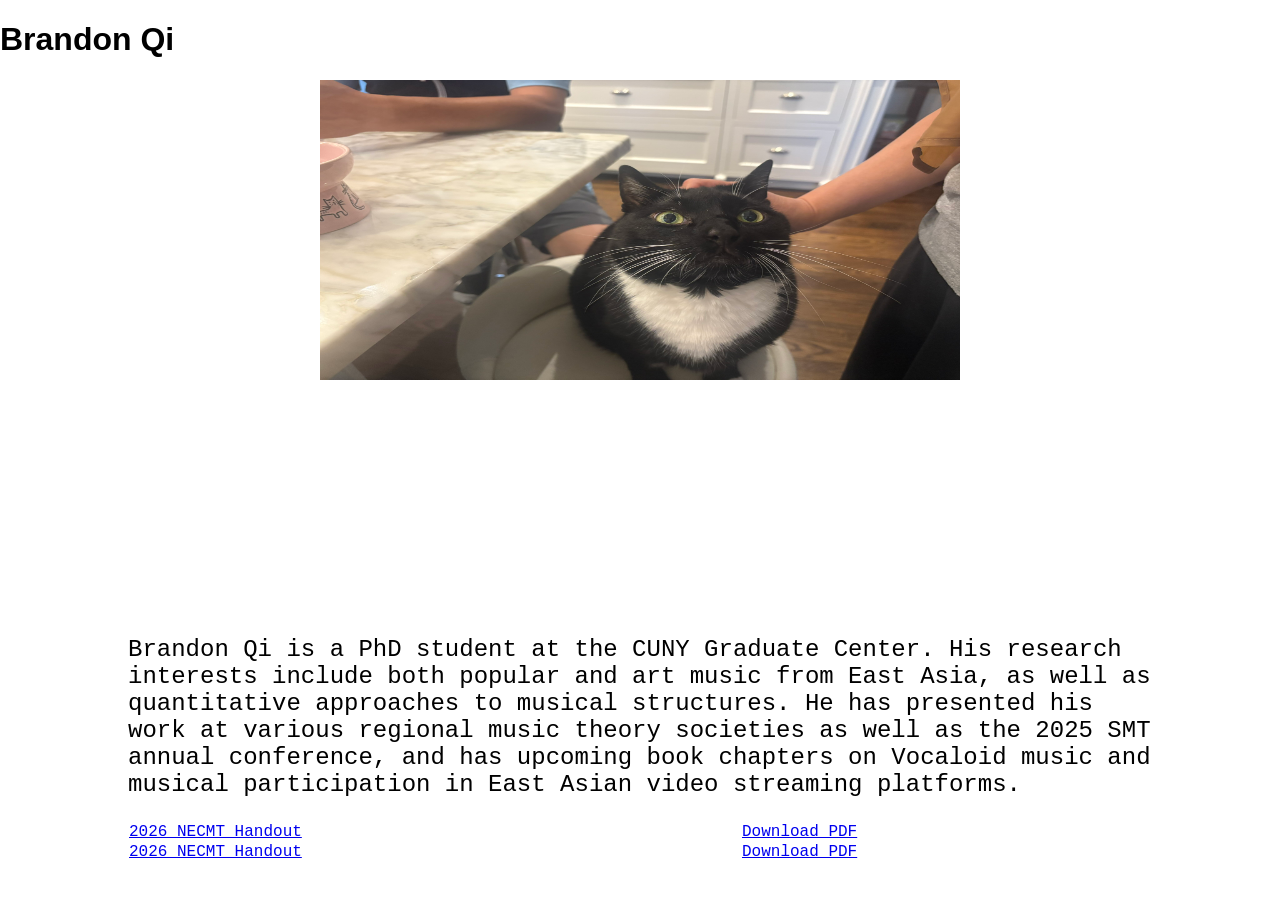
==== index.html @ 1f85d605 "Built main" ====
<!DOCTYPE html>
<html lang="en">

<head>
    <meta charset="UTF-8">
    <meta name="viewport" content="width=device-width, initial-scale=1.0">
    <title>Document</title>
    <link rel="stylesheet" href="style.css">
</head>

<body>
    <h1>Brandon Qi</h1>
    <img src="./Meowmeow.jpeg" width="300px" height="300px" alt="Brandon Qi"></img>

    <p>Brandon Qi is a PhD student at the CUNY Graduate Center. His research interests include both popular and art
        music from East Asia, as well as quantitative approaches to musical structures. He has presented his work at
        various regional music theory societies as well as the 2025 SMT annual conference, and has upcoming book
        chapters on Vocaloid music and musical participation in East Asian video streaming platforms.</p>

    <table>
        <tr>
            <td><a href="./2026_NECMT.html">2026 NECMT Handout</a></td>
            <td><a href="./MTSNYS_2026_Handout.pdf" target="_blank">Download PDF</a></td>
        </tr>
        <tr>
            <td><a href="./2026_NECMT.html">2026 NECMT Handout</a></td>
            <td><a href="./MTSNYS_2026_Handout.pdf" target="_blank">Download PDF</a></td>
        </tr>
    </table>
</body>

</html>
---- style.css ----
body {
    margin: 0;
    font-family: -apple-system, BlinkMacSystemFont, 'Segoe UI', Roboto, Helvetica, Arial, sans-serif;
    background-color: #ffffff;
    }

p {
    color: #000000;
    margin-left: 10%;
    margin-right: 10%;
    font-size: 24px;
    font-family: 'Courier New', Courier, monospace;
    text-align: left;
    margin-top: 20%;
}

img{
    display: block;
    text-align: center;
    margin-left: auto;
    margin-right: auto;
    width: 50%;
}

table {
    margin-left: auto;
    margin-right: auto;
    border-collapse: collapse;
    width: 80%;
    font-family: 'Courier New', Courier, monospace;
}
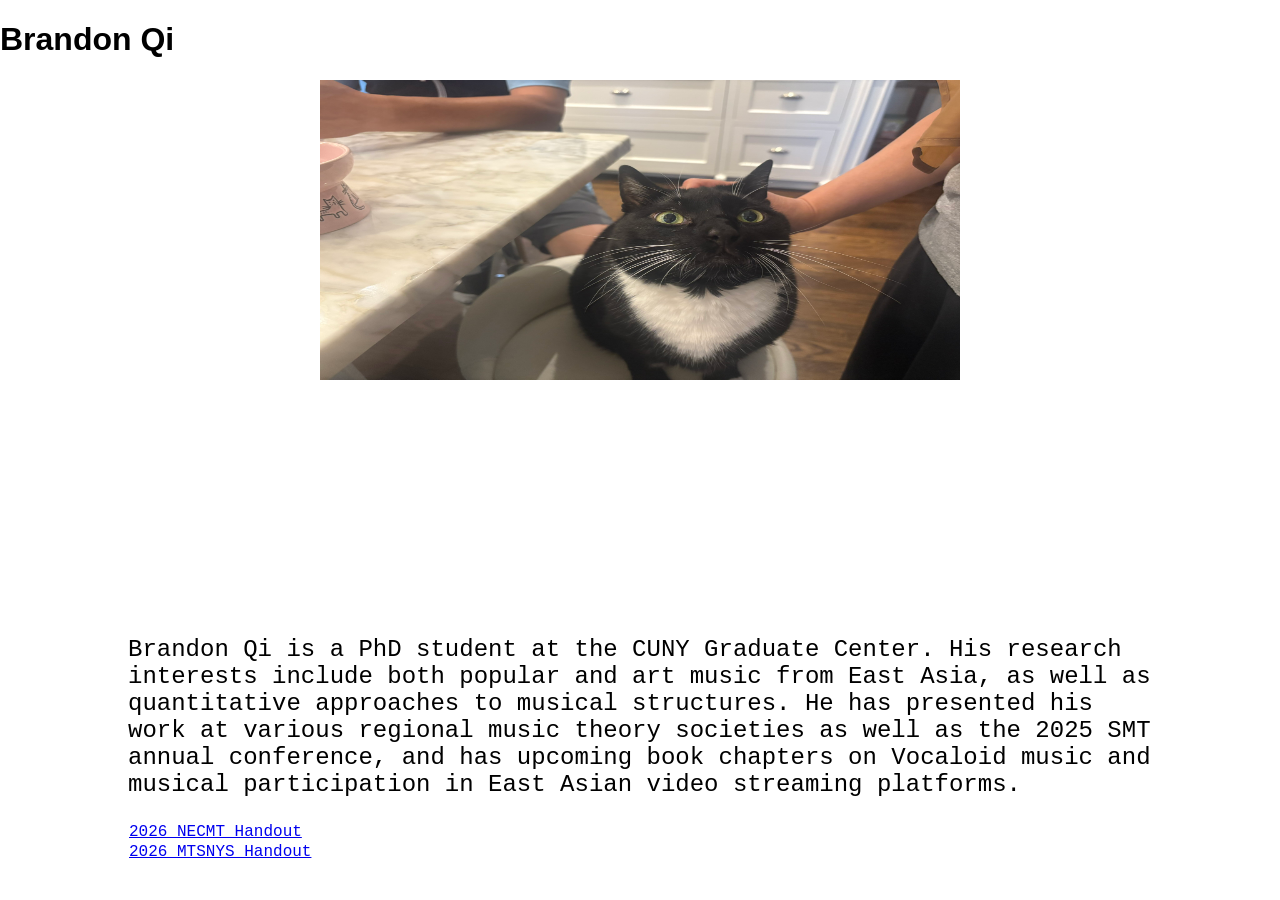
==== commit 5405ac76: "Update index.html" ====
--- a/index.html
+++ b/index.html
@@ -19,12 +19,10 @@
 
     <table>
         <tr>
-            <td><a href="./2026_NECMT.html">2026 NECMT Handout</a></td>
-            <td><a href="./MTSNYS_2026_Handout.pdf" target="_blank">Download PDF</a></td>
+            <td><a href="./2026_NECMT_Handout.pdf">2026 NECMT Handout</a></td>
         </tr>
         <tr>
-            <td><a href="./2026_NECMT.html">2026 NECMT Handout</a></td>
-            <td><a href="./MTSNYS_2026_Handout.pdf" target="_blank">Download PDF</a></td>
+            <td><a href="./MTSNYS_2026_Handout.pdf" target="_blank">2026 MTSNYS Handout</a></td>
         </tr>
     </table>
 </body>
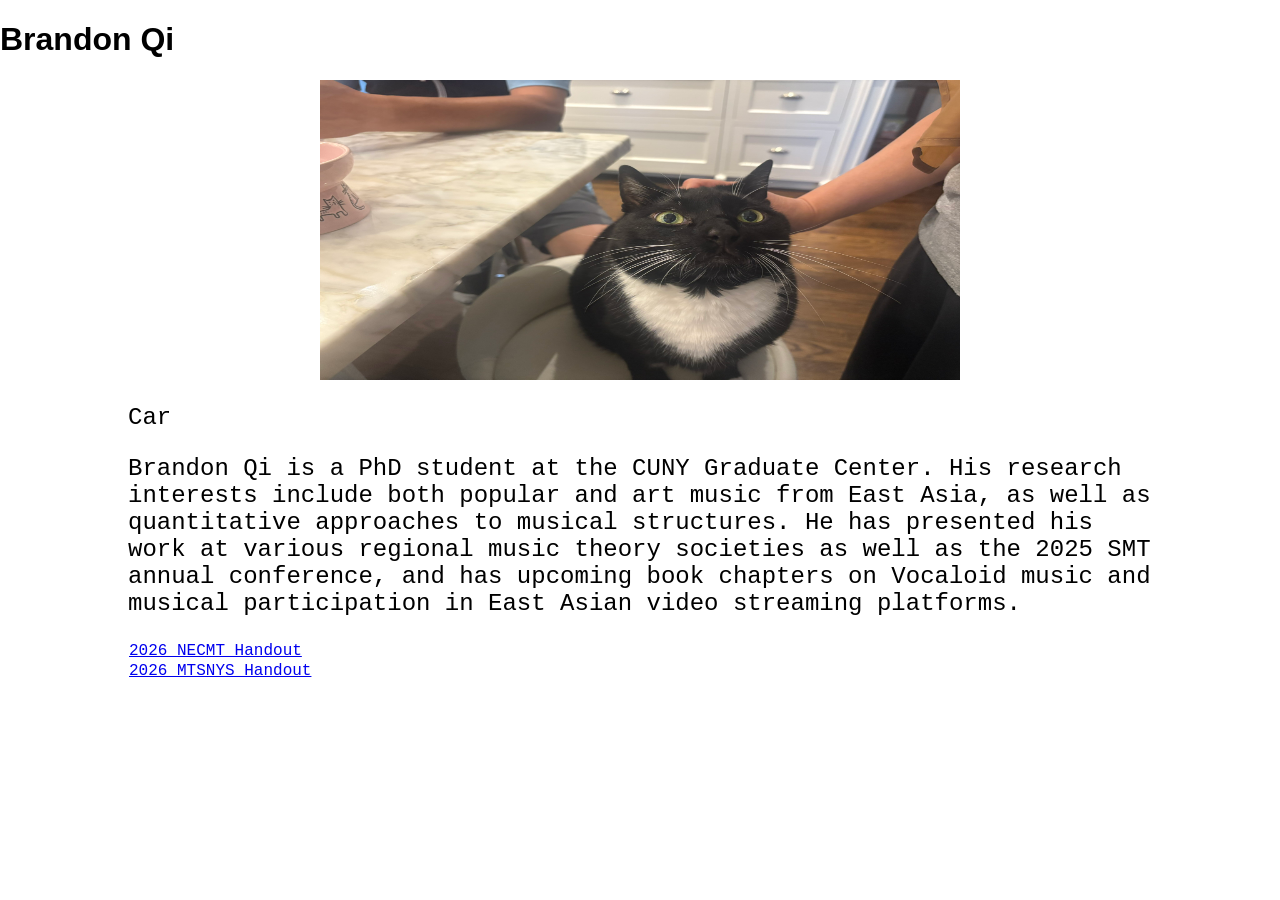
==== commit 35fd2287: "Update index.html" ====
--- a/index.html
+++ b/index.html
@@ -11,7 +11,7 @@
 <body>
     <h1>Brandon Qi</h1>
     <img src="./Meowmeow.jpeg" width="300px" height="300px" alt="Brandon Qi"></img>
-
+    <p>Car</p>
     <p>Brandon Qi is a PhD student at the CUNY Graduate Center. His research interests include both popular and art
         music from East Asia, as well as quantitative approaches to musical structures. He has presented his work at
         various regional music theory societies as well as the 2025 SMT annual conference, and has upcoming book
@@ -26,5 +26,4 @@
         </tr>
     </table>
 </body>
-
 </html>
--- a/style.css
+++ b/style.css
@@ -11,7 +11,6 @@
     font-size: 24px;
     font-family: 'Courier New', Courier, monospace;
     text-align: left;
-    margin-top: 20%;
 }
 
 img{
@@ -20,7 +19,21 @@
     margin-left: auto;
     margin-right: auto;
     width: 50%;
+  transform: rotate(0deg);
+  animation: rotate 1s infinite;
 }
+@keyframes rotate {
+  0% {
+    transform: rotate(0deg);
+  }
+  50% {
+    transform: rotate(360deg);
+  }
+    100% {
+        transform: rotate(0deg);
+    }
+}
+
 
 table {
     margin-left: auto;
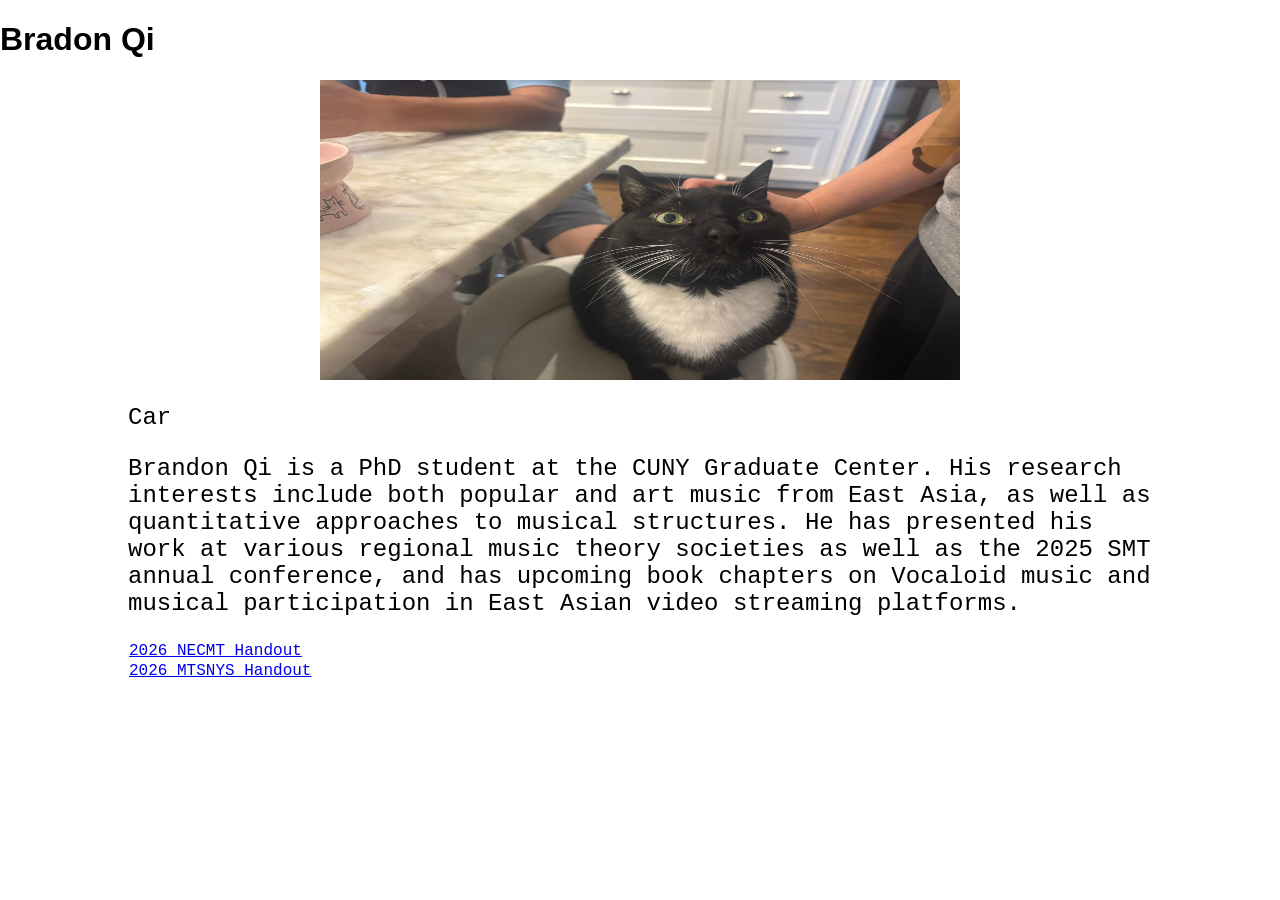
==== commit 14b71928: "Update index.html" ====
--- a/index.html
+++ b/index.html
@@ -4,12 +4,12 @@
 <head>
     <meta charset="UTF-8">
     <meta name="viewport" content="width=device-width, initial-scale=1.0">
-    <title>Document</title>
+    <title>Bradon Qi music</title>
     <link rel="stylesheet" href="style.css">
 </head>
 
 <body>
-    <h1>Brandon Qi</h1>
+    <h1>Bradon Qi</h1>
     <img src="./Meowmeow.jpeg" width="300px" height="300px" alt="Brandon Qi"></img>
     <p>Car</p>
     <p>Brandon Qi is a PhD student at the CUNY Graduate Center. His research interests include both popular and art
--- a/style.css
+++ b/style.css
@@ -2,7 +2,16 @@
     margin: 0;
     font-family: -apple-system, BlinkMacSystemFont, 'Segoe UI', Roboto, Helvetica, Arial, sans-serif;
     background-color: #ffffff;
-    }
+    animation: spin-left 120s linear infinite;
+}
+@keyframes spin-left {
+  from {
+    rotate: 0deg;
+  }
+  to {
+    rotate: -360deg; /* Negative value forces counterclockwise rotation */
+  }
+}
 
 p {
     color: #000000;
@@ -20,17 +29,14 @@
     margin-right: auto;
     width: 50%;
   transform: rotate(0deg);
-  animation: rotate 1s infinite;
+  animation: rotate 5s linear infinite;
 }
 @keyframes rotate {
   0% {
     transform: rotate(0deg);
   }
-  50% {
+  100% {
     transform: rotate(360deg);
-  }
-    100% {
-        transform: rotate(0deg);
     }
 }
 
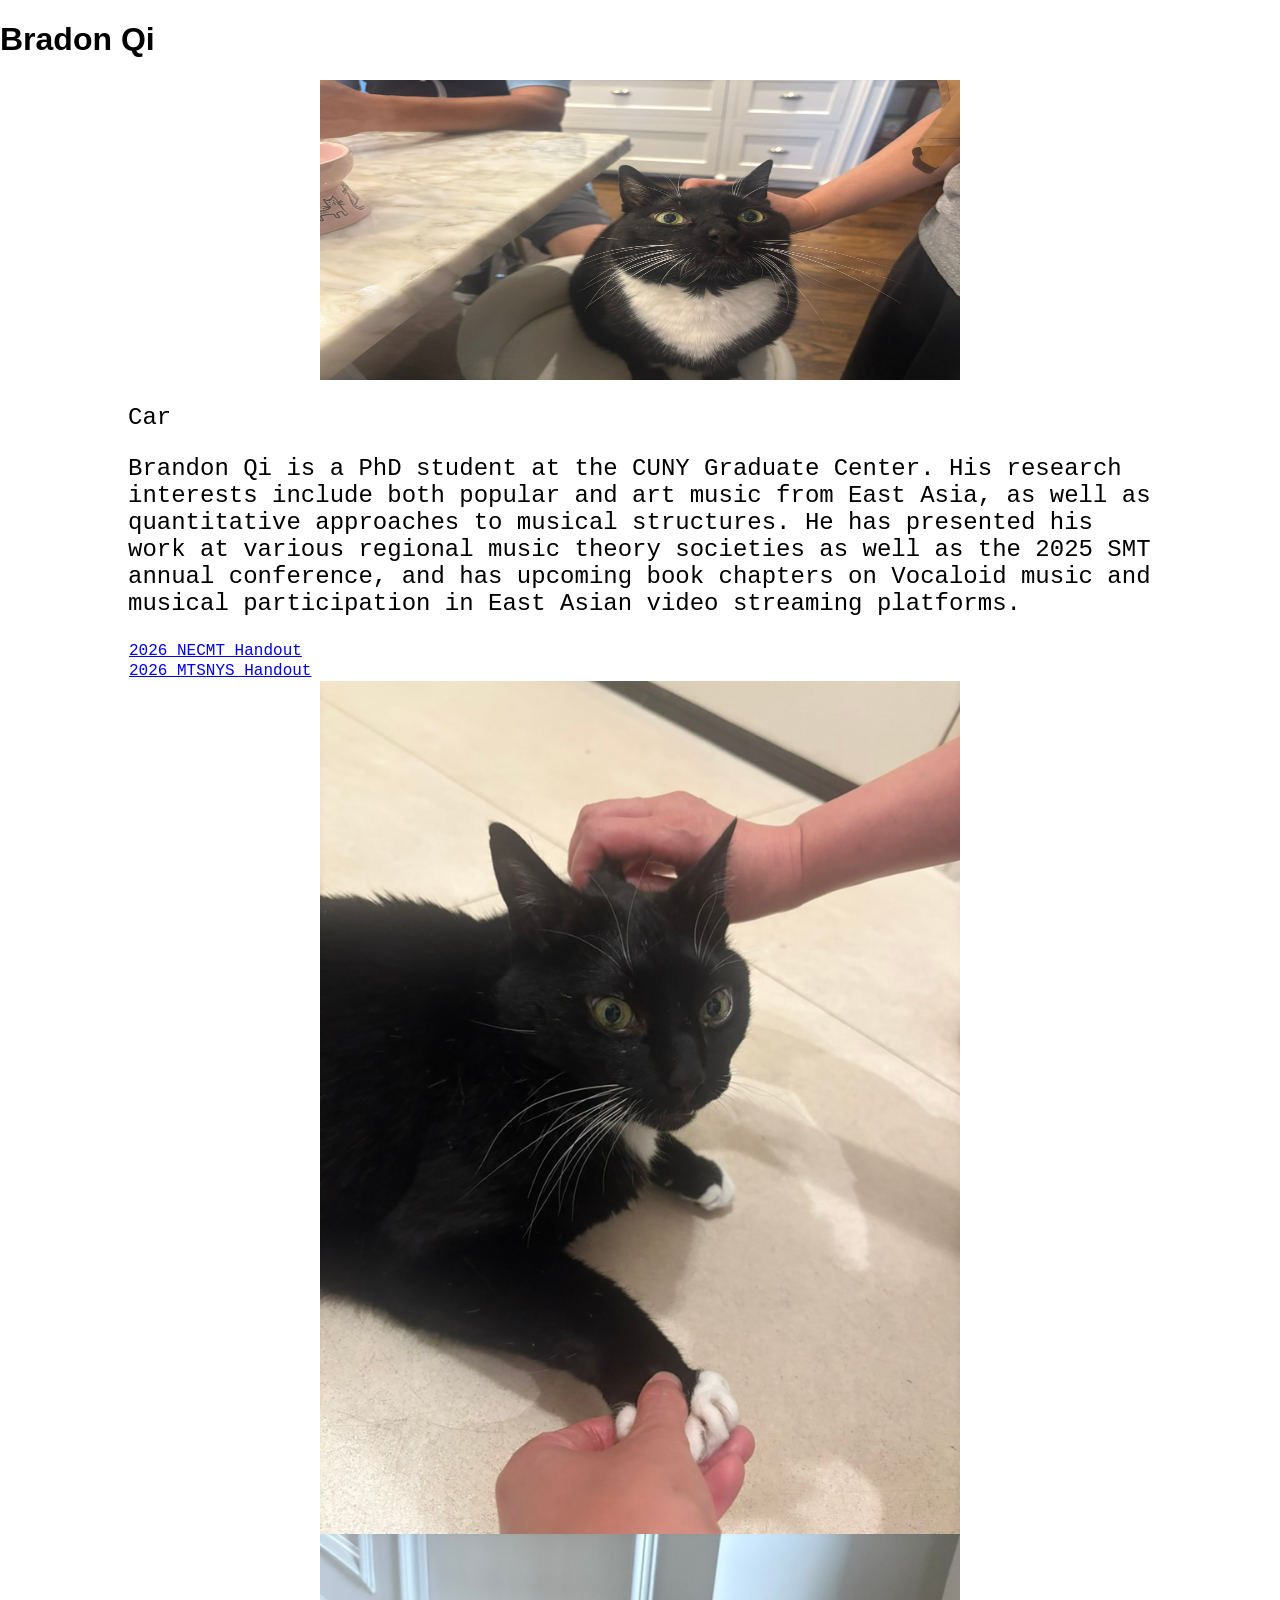
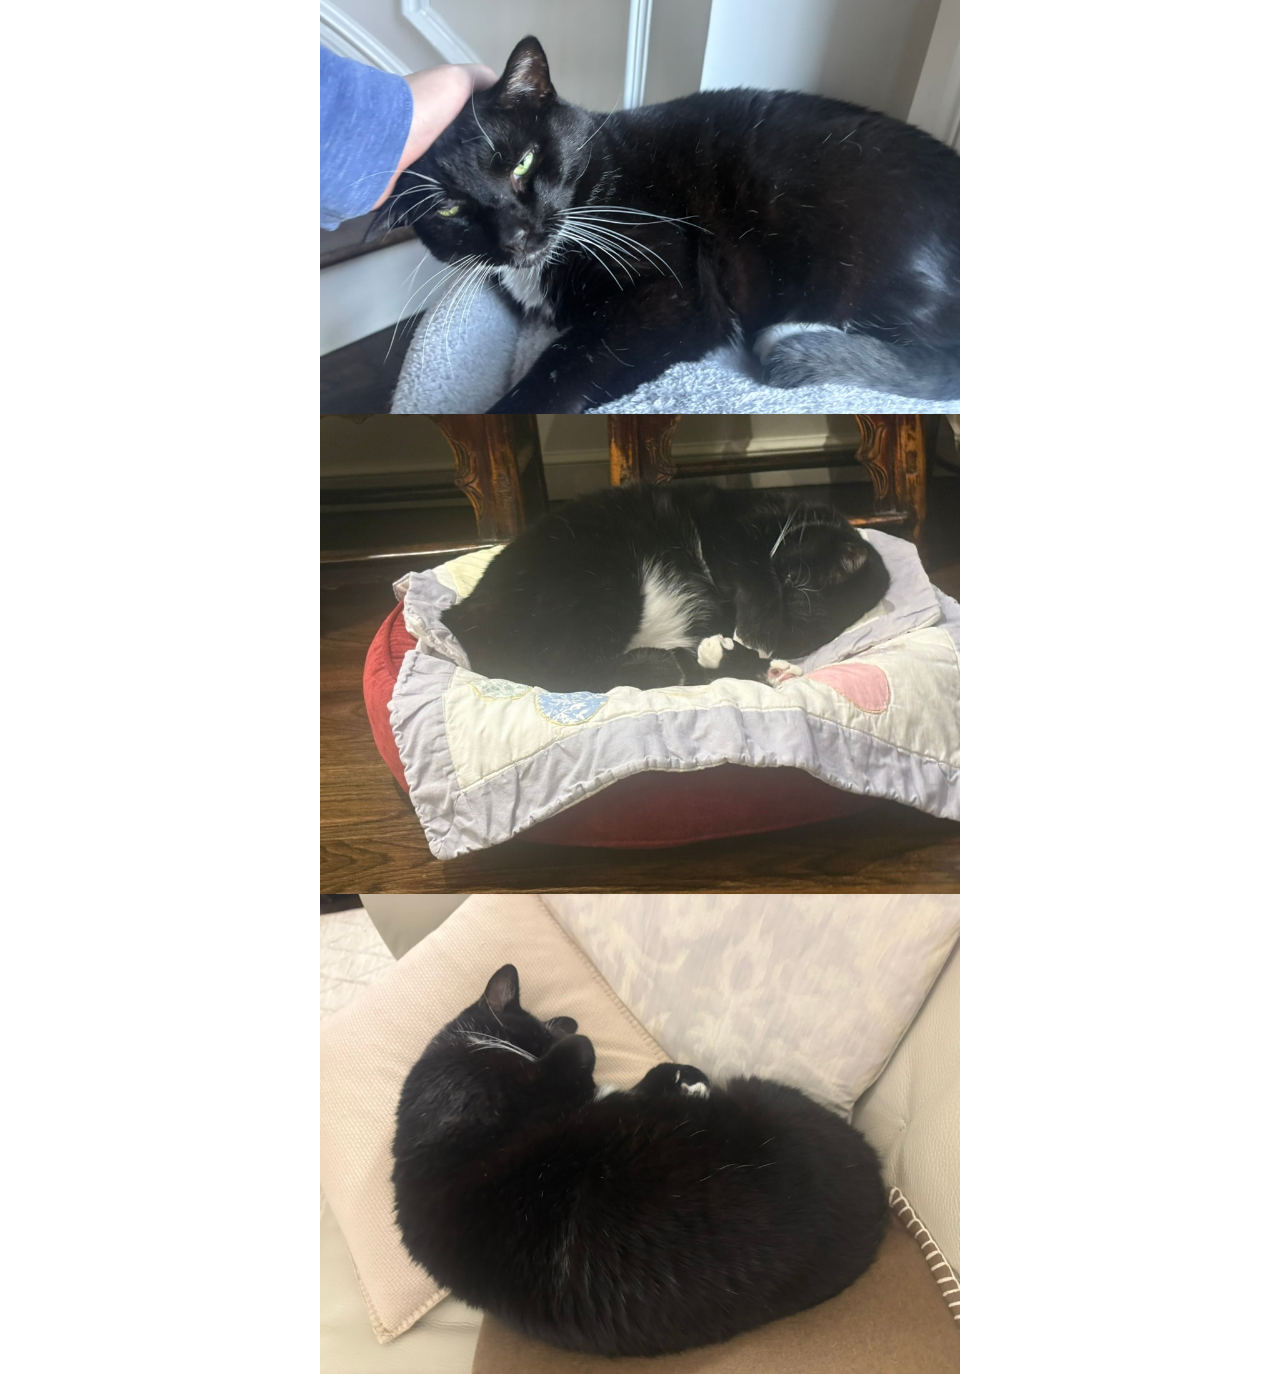
==== commit 1270e62f: "Cats" ====
--- a/index.html
+++ b/index.html
@@ -25,5 +25,10 @@
             <td><a href="./MTSNYS_2026_Handout.pdf" target="_blank">2026 MTSNYS Handout</a></td>
         </tr>
     </table>
+
+    <img src="Meowmeow2.jpeg">
+    <img src="Meowmeow3.jpeg">
+    <img src="Meowmeow4.jpeg">
+    <img src="Meowmeow5.jpeg">
 </body>
 </html>
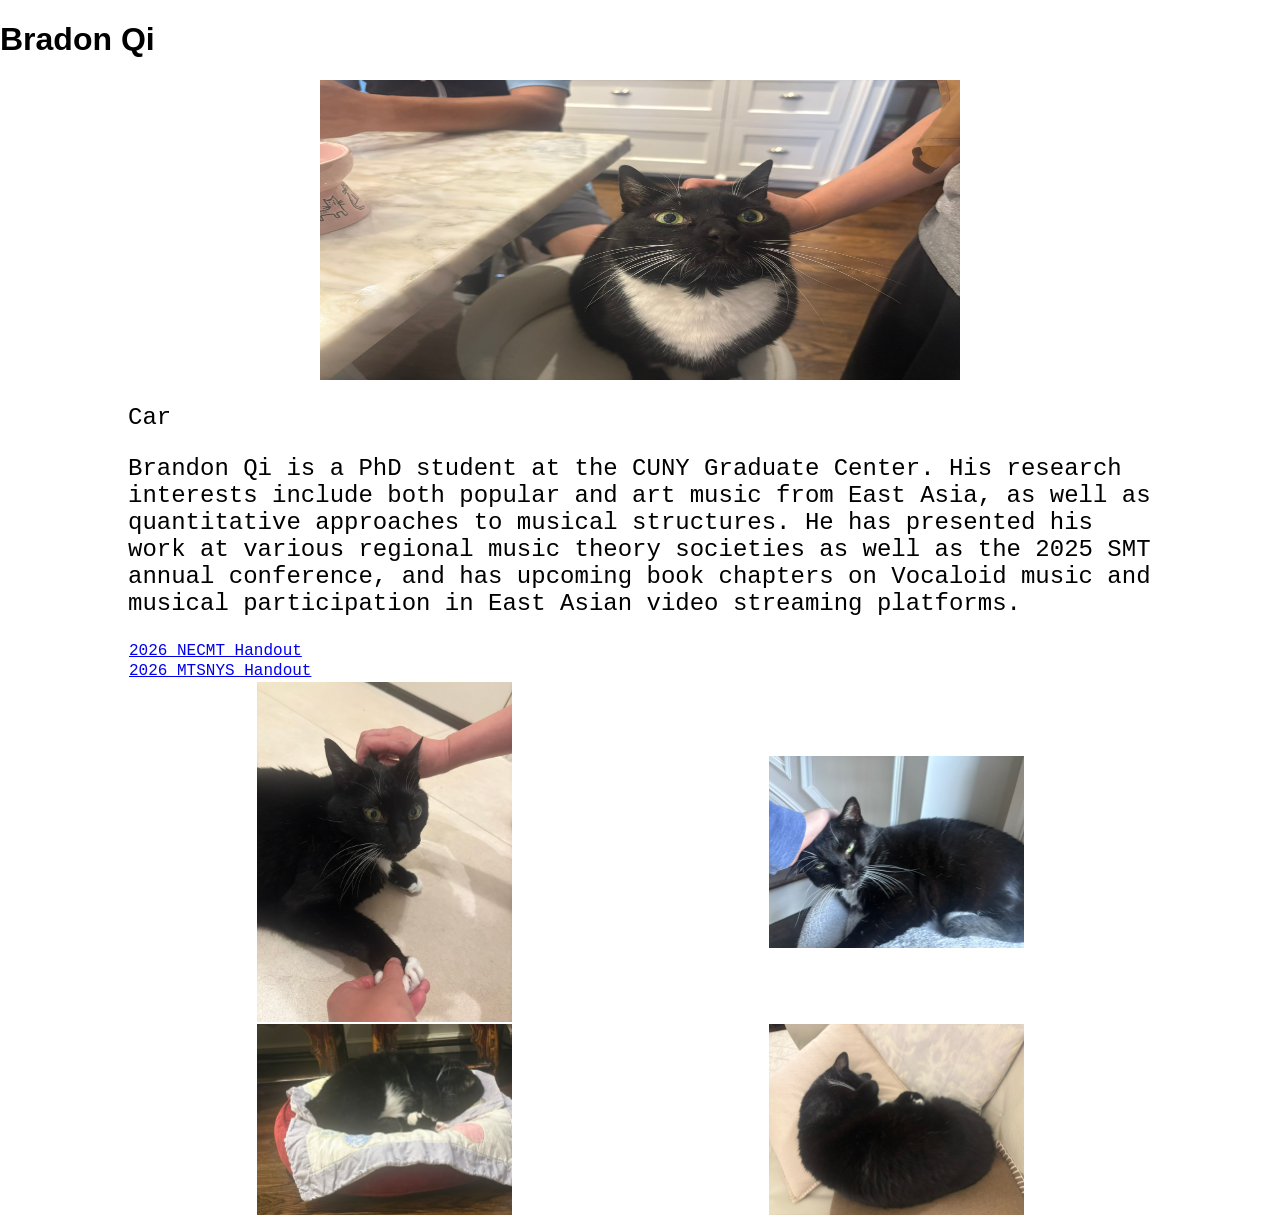
==== commit 7c97fe96: "Update index.html" ====
--- a/index.html
+++ b/index.html
@@ -25,10 +25,19 @@
             <td><a href="./MTSNYS_2026_Handout.pdf" target="_blank">2026 MTSNYS Handout</a></td>
         </tr>
     </table>
-
-    <img src="Meowmeow2.jpeg">
-    <img src="Meowmeow3.jpeg">
-    <img src="Meowmeow4.jpeg">
-    <img src="Meowmeow5.jpeg">
+    <table>
+        <tr>
+            <td><img src="Meowmeow2.jpeg"></td>
+            <td><img src="Meowmeow3.jpeg"></td>
+        </tr>
+        <tr>
+            <td>
+                <img src="Meowmeow4.jpeg">
+            </td>
+            <td>
+                <img src="Meowmeow5.jpeg">
+            </td>
+        </tr>
+    </table>
 </body>
 </html>
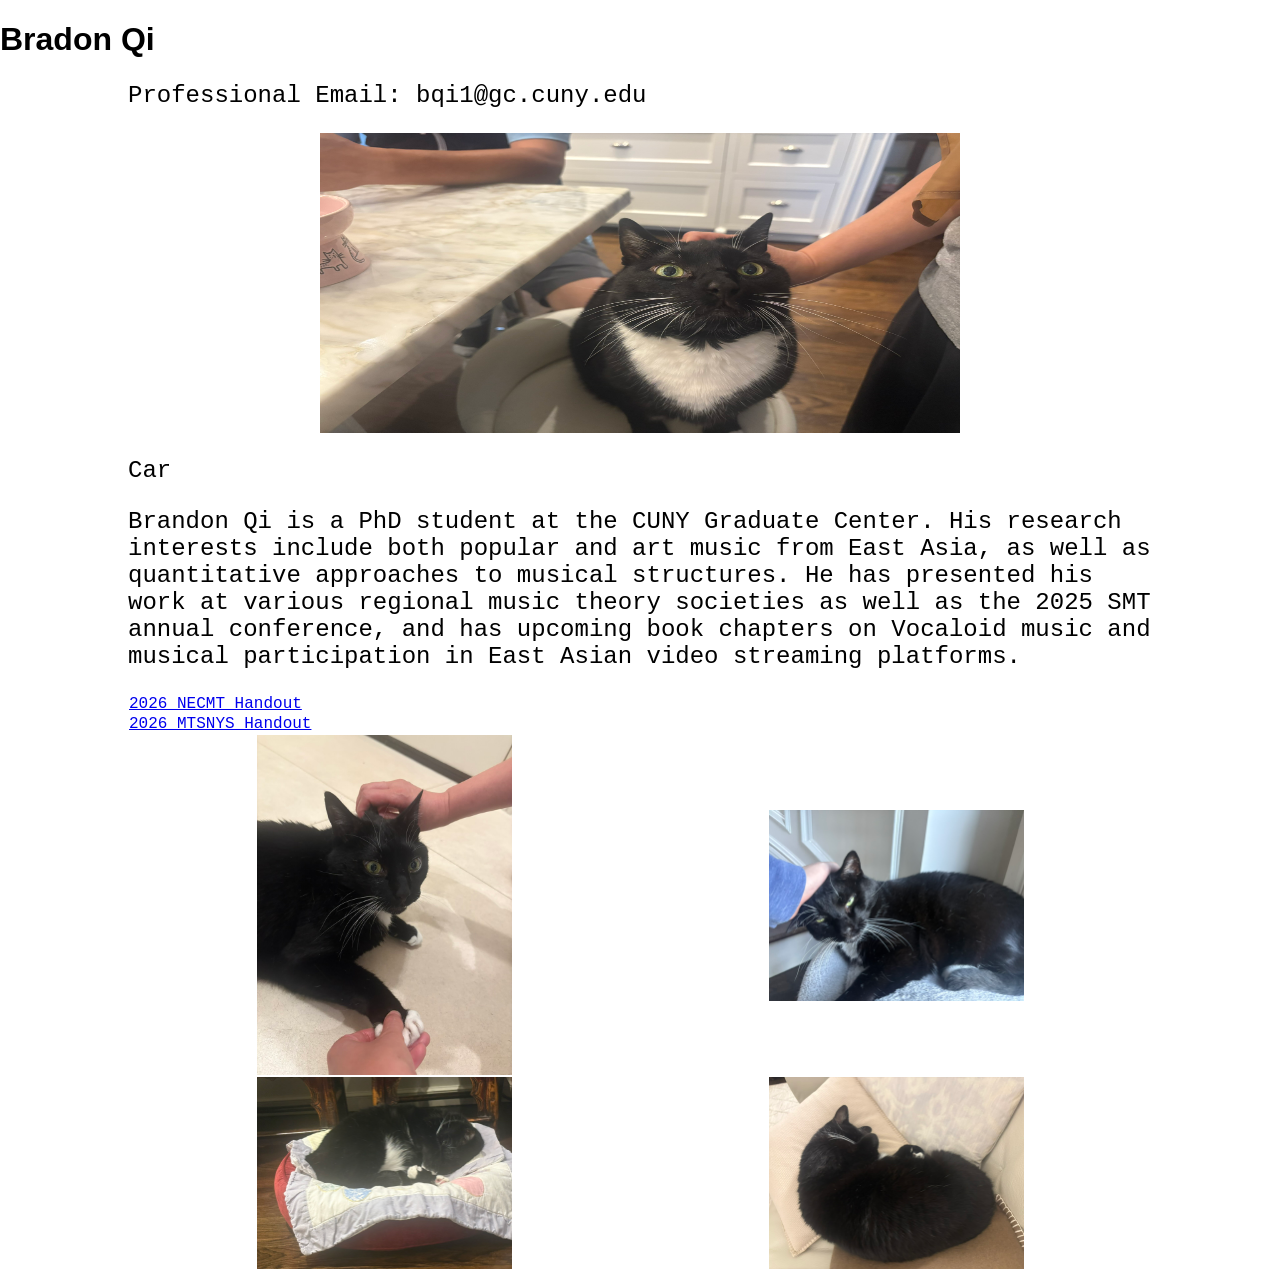
==== commit 6cfa4bac: "Update index.html" ====
--- a/index.html
+++ b/index.html
@@ -10,6 +10,7 @@
 
 <body>
     <h1>Bradon Qi</h1>
+    <p>Professional Email: bqi1@gc.cuny.edu</p>
     <img src="./Meowmeow.jpeg" width="300px" height="300px" alt="Brandon Qi"></img>
     <p>Car</p>
     <p>Brandon Qi is a PhD student at the CUNY Graduate Center. His research interests include both popular and art
